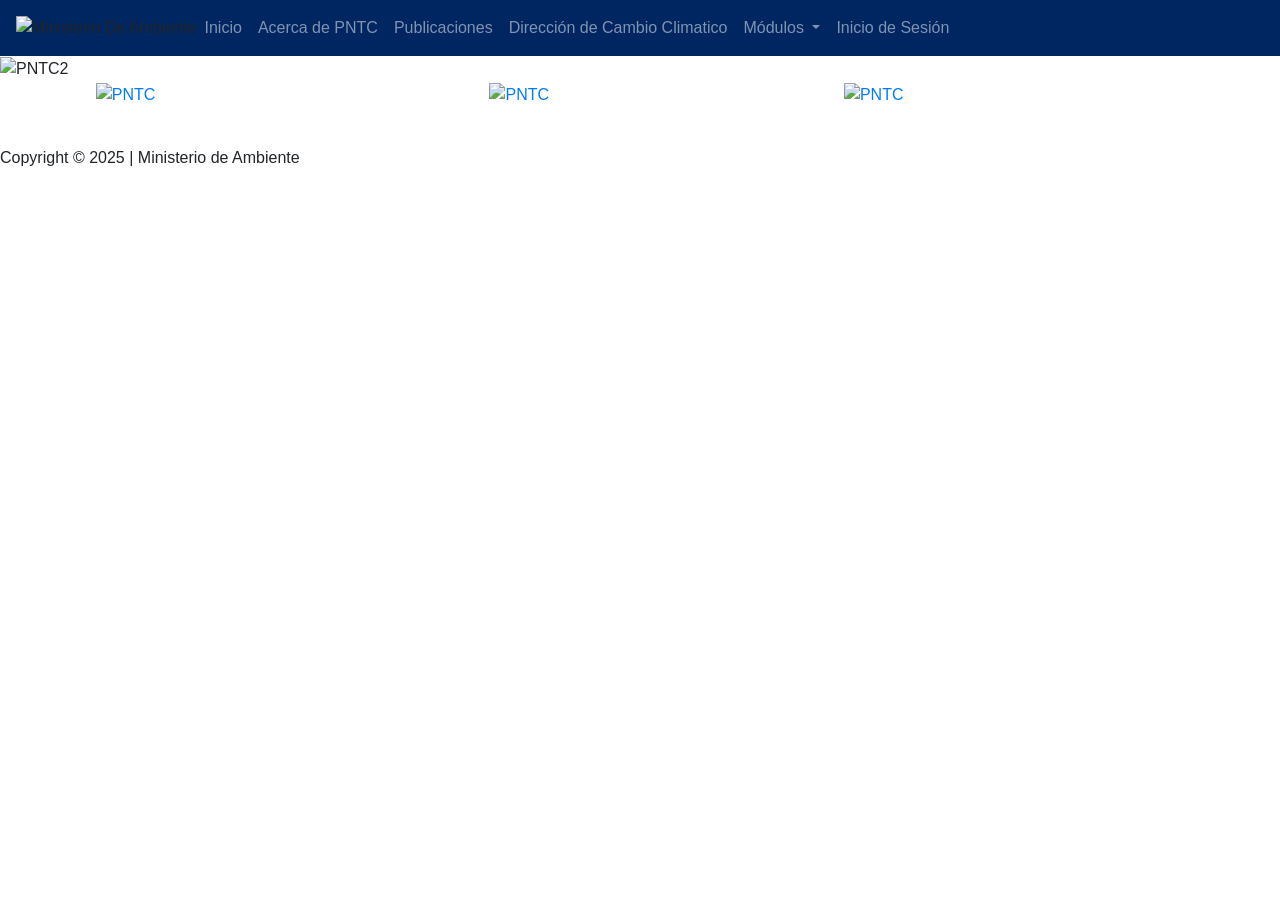
==== index.html @ 43a3e3b1 "Add files via upload" ====
<!DOCTYPE html>
<html lang="en">
<head>
  <title>MockUp-de-AzueroVerde</title>
  <meta charset="utf-8">
<! -- meta name="viewport" content="width=device-width, initial-scale=1" -->

   <link rel="stylesheet" href="https://cdn.jsdelivr.net/npm/bootstrap@4.6.2/dist/css/bootstrap.min.css">
  <script src="https://cdn.jsdelivr.net/npm/jquery@3.7.1/dist/jquery.slim.min.js"></script>
  <script src="https://cdn.jsdelivr.net/npm/popper.js@1.16.1/dist/umd/popper.min.js"></script>
  <script src="https://cdn.jsdelivr.net/npm/bootstrap@4.6.2/dist/js/bootstrap.bundle.min.js"></script>
  <link rel="stylesheet" type="text/css" href="css/global1.css">
  <link rel="icon" href="https://transparencia-climatica.miambiente.gob.pa/wp-content/uploads/2020/08/cropped-Bandera-para-favicon-192x192.png" sizes="192x192" />

  
</head>
<body>

<nav class="navbar navbar-expand-sm navbar-dark " style="background-color: #002662">
  <!-- Brand -->
  <a><img src="imagen/Header2.png" alt="Ministerio De Ambiente" style="width:450px; height:120px"></a>
  <p><br></p>

  <!-- Links -->
  <ul class="navbar-nav nav justify-content-end" <br>
    <li class="nav-item">
      <a class="nav-link" href="index.html">Inicio</a>
    </li>
    <li class="nav-item">
      <a class="nav-link" href="#">Acerca de PNTC</a>
    </li>
     <li class="nav-item">
      <a class="nav-link" href="#">Publicaciones</a>
    </li>
     <li class="nav-item">
      <a class="nav-link" href="#">Dirección de Cambio Climatico</a>
    </li>
    <!-- Dropdown -->
    <li class="nav-item dropdown">
      <a class="nav-link dropdown-toggle" href="#" id="navbardrop" data-toggle="dropdown">
        Módulos
      </a>
      <div class="dropdown-menu">
        <a class="dropdown-item" href="observatorio.html">Observatorio</a>
        <a class="dropdown-item" href="resiliencia2.html">Resiliencia</a> 
      </div>
    </li>
     <li class="nav-item">
      <a class="nav-link" href="#">Inicio de Sesión</a>
    </li>
  </ul>

</nav>

<div class="divImg">
<img style="background-color: #fff;"src="imagen/pntc2.png" alt="PNTC2" src="[data-uri]">
</div>

<div class="uc_carousel_item">
  <div class="uc_classic_carousel_placeholder">
    <table style="width:75%; color:#fff; text-align:center">
      <tr>
        <td> 
            <a href="#" title ="Show More"><img loading="lazy" decoding="async" src="imagen/aviso1.png" alt="PNTC" style="width: 131px; height: 131px;" > </a>
            </td>
         <td>
            <a href="AV.html" title ="Show More"><img loading="lazy" decoding="async" src="imagen/Av3.png" alt="PNTC" style="width: 170px; height:170px;" ></a>
        </td>
        <td>
            <a href="#" title ="Show More"><img loading="lazy" decoding="async" src="imagen/RTH.png" alt="PNTC" style="width: 150px; height: 150px;" ></a>
        </td>
        
      </tr>

      <tr>
        <td>
            <h4>AVISOS</h4>
           
        </td>
        <td>
          <h4>AZUERO VERDE</h4>
        </td>
        <td>
          <h4>RTH</h4>
        </td>
      </tr>
    </table>     
  </div>
</div>


</div>
</div>
<div class="footer-widget-area">
  <p>Copyright © 2025 | Ministerio de Ambiente</p>
</div>
</body>
</html>
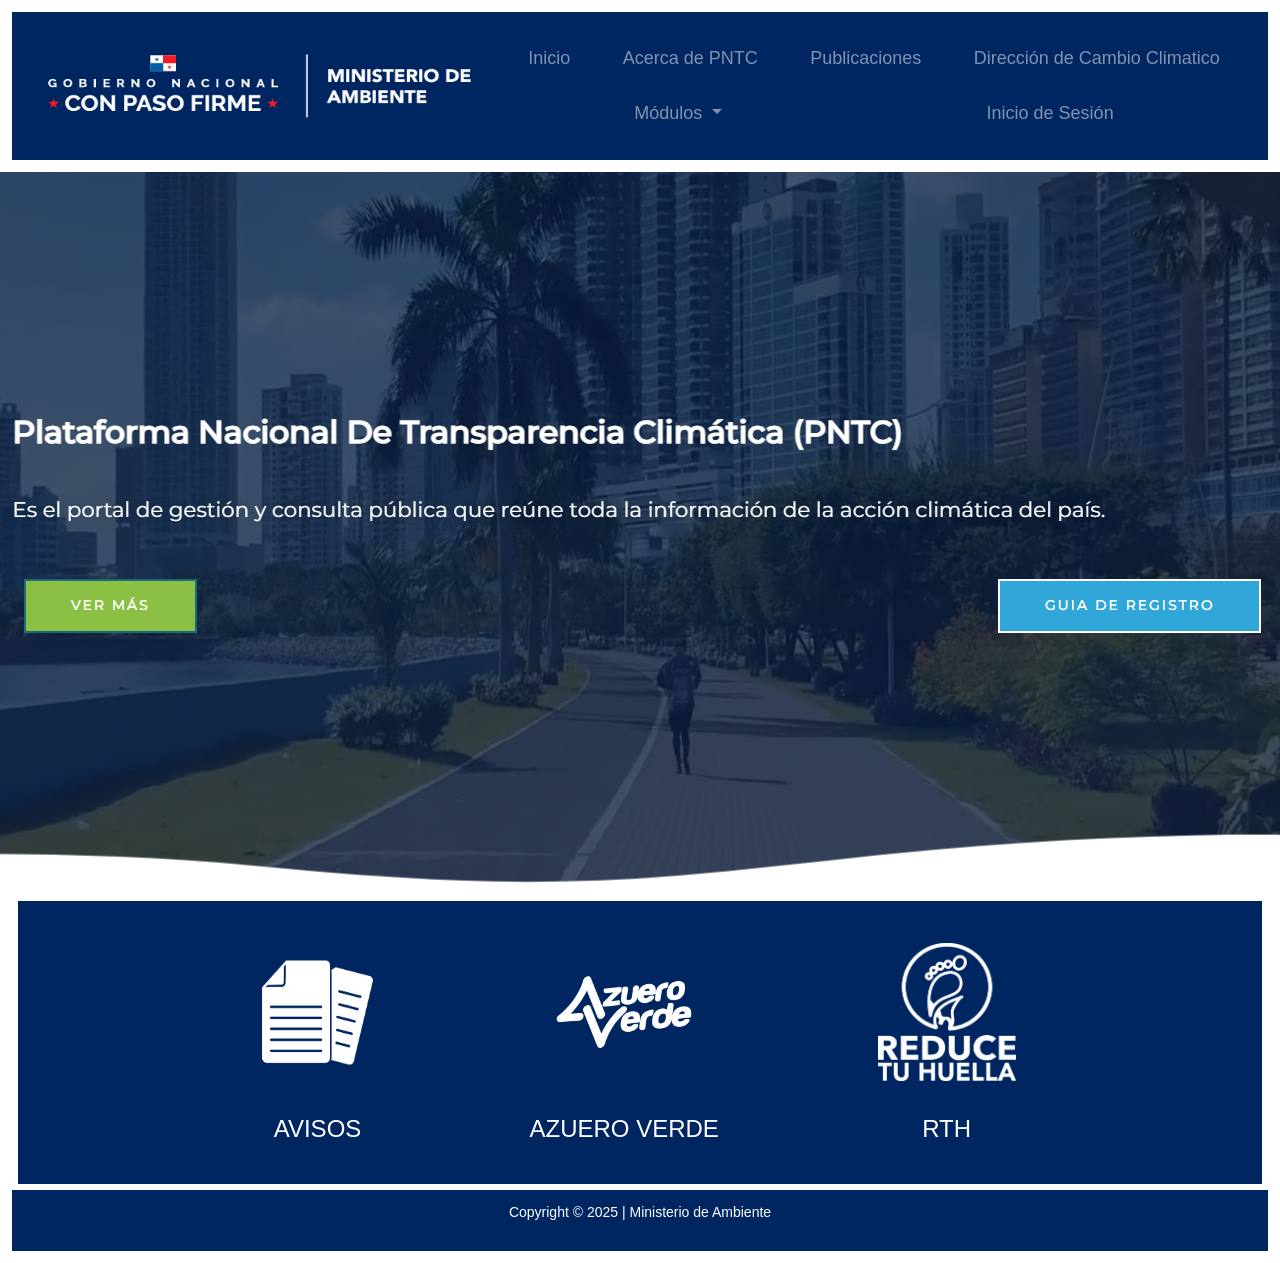
==== commit 9d4fe185: "Update index.html" ====
--- a/index.html
+++ b/index.html
@@ -1,7 +1,7 @@
 <!DOCTYPE html>
 <html lang="en">
 <head>
-  <title>MockUp-de-AzueroVerde</title>
+  <title>MockUp-Resiliencia</title>
   <meta charset="utf-8">
 <! -- meta name="viewport" content="width=device-width, initial-scale=1" -->
 
--- a/css/global1.css
+++ b/css/global1.css
@@ -0,0 +1,286 @@
+*{
+  padding: 6px;
+  margin: auto;
+  -webkit-box-sizing: border-box;
+  -moz-box-sizing: border-box;
+  box-sizing: border-box;
+  
+  }
+ 
+  h1
+  {
+    text-align: center;
+    color: #247159;
+  }
+
+    h2
+  {
+    text-align: center;
+    color: #ffffff;
+  }
+
+    h3
+  {
+    text-align: center;
+    color: #0b0b0b;
+  }
+
+   h5
+  {
+    text-align: center;
+    color: #ffffff;
+  }
+  
+
+  label
+  {
+    font-size: 16px;
+  }
+
+  body
+  {  
+      background-size: 90%;
+      background-color: #fff;
+      background-attachment: fixed;   
+      font-size: 14px;
+      font-family:'Gill Sans', 'Gill Sans MT', Calibri, 'Trebuchet MS', sans-serif;
+  }
+  .warp
+  {
+      width: 90%;
+      max-width: 500px;
+      margin: auto;
+      background-color: #fff;
+      
+  }
+
+  .warp2 {
+	 align-items: safe center;
+	}
+    
+  
+  form{
+    border: 0px solid #fff; padding:80px 40px; margin-top:1vh;    
+    -webkit-box-shadow: -1px 4px 26px 11px rgba(0,0,0,0.75);
+    -moz-box-shadow: -1px 4px 26px 11px rgba(0,0,0,0.75);
+     box-shadow: -1px 4px 26px 11px #047f92;
+     color: black;
+  }
+
+  form input[type="text"],   
+  form input[type="password"],
+  form textarea{
+      border: 1px solid #247159;
+      border-radius:2 px;
+      padding: 16px;
+      width: 100%;
+      display: block;
+      margin-bottom: 20px;
+      cursor: pointer;
+      font-family: 'Courier New', Courier, monospace;
+      font-size:16px;
+      color:#141938;
+  }
+
+  form select{
+    width: 100%;
+    margin: 5px 0;
+    padding: 5px;
+    background: #fff;
+    overflow: hidden;
+    box-shadow: 0 0 5px grey;
+    border-top: 4px solid#247159;
+  }
+  form select:focus{
+    border: 2px solid #3f51B5;
+    padding: 15px; 
+}
+
+  form input[type="text"]:focus, 
+  form input[type="password"]:focus, 
+  form textarea:focus{
+      border: 2px solid #3f51B5;
+      padding: 15px; 
+  }
+
+  form textarea
+  {
+      max-width: 100%;
+      max-width: 100%;
+      max-height: 300px;
+      min-width: 150px;
+  }
+
+.btn,
+form input[type="submit"]
+{
+padding: 15px;
+background:forestgreen;
+color: #E1E9FA;
+font-size: 16px;
+text-align: center;
+font-family: "Times New Roman", Times, serif;
+border-radius: 2px;
+border:none;
+float: center;
+cursor: pointer;
+  }
+
+button
+  {
+    background-color:#247159;
+		color: white;
+		border: 1px solid black;
+		border-radius: 30px;
+		padding: 11px 25px;
+		font-family: Leelawadee, Ebrima, 'Bahnschrift Light', Gadugi, 'Nirmala UI', 'Segoe UI', Verdana;
+		font-size: 10px;
+		font-weight: normal;
+		text-align: center;
+		text-decoration: none;
+		display: inline-block;
+		font-size: 16px;
+		  -webkit-transition-duration: 0.4s; /* Safari */
+    		transition-duration: 0.4s;
+    	cursor: pointer;
+  }
+
+  button:hover {
+    background: #3cb0fd;
+    border: 1px solid rgb(4, 4, 77);
+    color: white;	
+}
+
+form input[type="submit"]
+  {
+    background-color:#247159;
+		color: white;
+		border: 1px solid black;
+		border-radius: 30px;
+		padding: 11px 25px;
+		font-family: Leelawadee, Ebrima, 'Bahnschrift Light', Gadugi, 'Nirmala UI', 'Segoe UI', Verdana;
+		font-size: 10px;
+		font-weight: normal;
+		text-align: center;
+		text-decoration: none;
+		display: inline-block;
+		font-size: 16px;
+		  -webkit-transition-duration: 0.4s; /* Safari */
+    		transition-duration: 0.4s;
+    	cursor: pointer;
+  }
+
+  form input[type="submit"]:hover 
+{
+  background: #3cb0fd;
+  background-image: -webkit-linear-gradient(top, #3cb0fd, #3498db);
+  background-image: -moz-linear-gradient(top, #3cb0fd, #3498db);
+  background-image: -ms-linear-gradient(top, #3cb0fd, #3498db);
+  background-image: -o-linear-gradient(top, #3cb0fd, #3498db);
+  background-image: linear-gradient(to bottom, #3cb0fd, #3498db);
+  text-decoration: none;
+}
+
+.alert 
+{
+    padding: 1em;
+    color: #fff;
+    border-radius: 2px;
+    margin-bottom: 20px;
+    font-size:14px;
+}
+.alert.error{
+    background:#f2DEDE;
+    border: 1PX solid #a94442;
+    color: #a94442;
+
+}
+.alert.success{
+    background: #4caf50;
+}
+
+.footer-widget-area {
+    display: block;
+    background: #002662;
+    color: white;
+		text-align: center;
+}
+
+.divImg {
+  display: flex;
+  justify-content: center;
+}
+
+.imgId {
+width: 35%;
+height: 100%;
+}
+
+.lazyloaded {
+    opacity: 1;
+    transition: opacity 400ms;
+    transition-delay: 0ms;
+}
+
+.nav-item dropdown,
+.dropdown-item
+{
+    display: block;
+    background: #002662;
+    color: #ffffffff;
+		text-align: center;
+    font-family:'Gill Sans', 'Gill Sans MT', Calibri, 'Trebuchet MS', sans-serif;
+     font-size:18px;
+      background-attachment: fixed;        
+}
+.nav-item
+{
+  font-size:18px
+}
+.nav-link-active
+{
+  background: #78acff61;
+		text-align: center;
+    font-size:18px;
+     padding: 10px 60px 10px 60px;
+}
+
+.nav-link-active1
+{
+  background: #78acff61;
+		text-align: center;
+    font-size:18px;
+     padding: 10px 20px 10px 20px;
+}
+
+.dropdown-menu
+{
+    background: #002662;
+    color: white;
+		text-align: center;
+    font-size:14px;
+}
+.uc_classic_carousel_placeholder {
+    padding: 20px 20px 20px 20px;
+     background-color: #002662;
+}
+
+.ue-carousel-item {
+    text-align: center;
+    background-color: #002662;
+    border-radius: 0px;
+    transform: scale(1, 1);
+    height: calc(100% - 15px);
+}
+
+.uc_classic_carousel_content {
+    padding: 0px 20px 20px 20px;
+    min-height: 0px;
+}
+
+#map {
+      height: 700px;
+      width: 100%;
+      border-radius: 10px;
+      box-shadow: 0 0 5px rgba(0,0,0,0.3);
+    }
